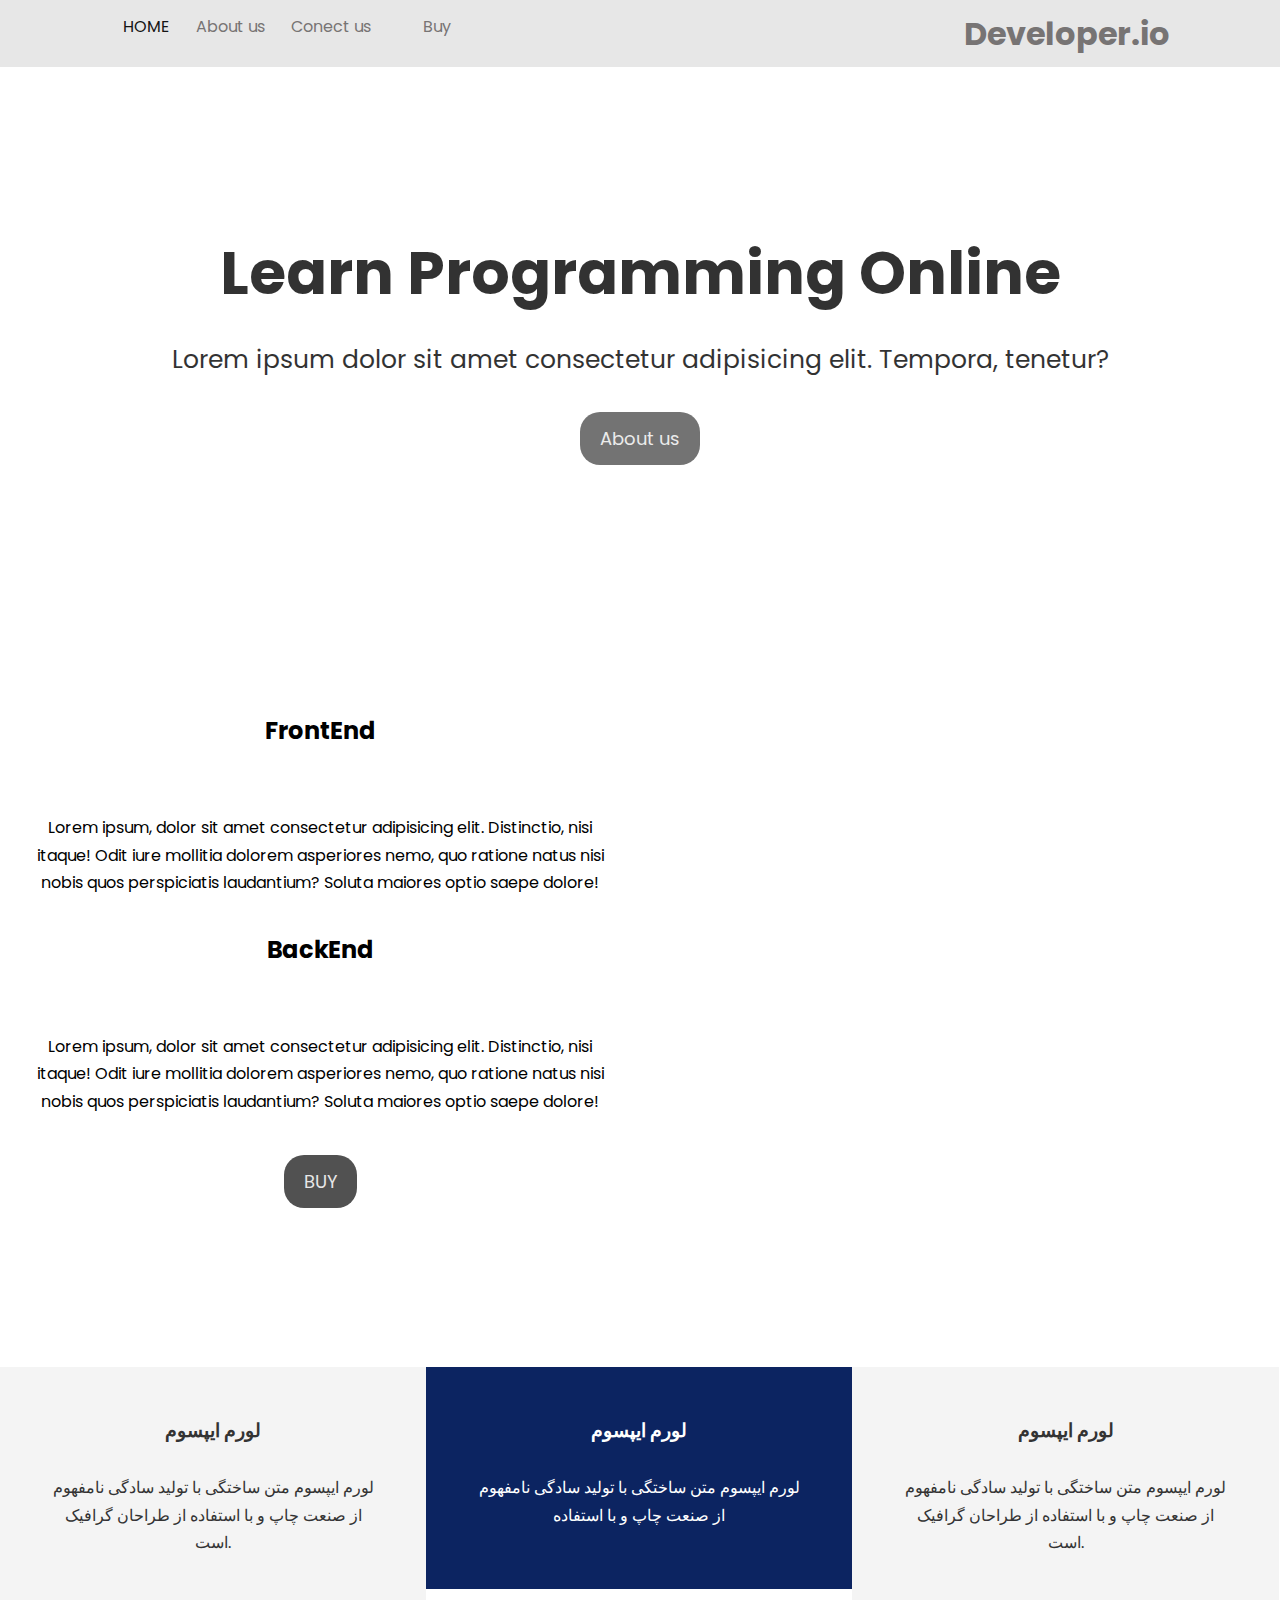
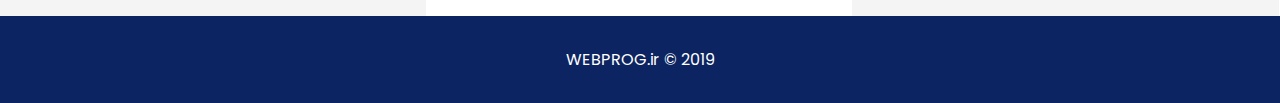
==== index.html @ 04dd783e "main" ====
<!DOCTYPE html>
<html lang="en" dir="ltr">
  <head>
    <meta charset="UTF-8" />
    <meta name="viewport" content="width=device-width, initial-scale=1.0" />
    <meta http-equiv="X-UA-Compatible" content="ie=edge" />
    <meta name="description" content="Welcome to the First Site" />
    <meta name="keywords" content="HTML ,CSS, PHP, developer" />
    <link
      rel="stylesheet"
      href="https://use.fontawesome.com/releases/v5.8.2/css/all.css"
      integrity="sha384-oS3vJWv+0UjzBfQzYUhtDYW+Pj2yciDJxpsK1OYPAYjqT085Qq/1cq5FLXAZQ7Ay"
      crossorigin="anonymous"
    />
    <link rel="preconnect" href="https://fonts.googleapis.com">
    <link rel="preconnect" href="https://fonts.gstatic.com" crossorigin>
    <link href="https://fonts.googleapis.com/css2?family=Poppins:ital,wght@0,100;0,300;1,400&display=swap" rel="stylesheet">
    <link rel="stylesheet" href="css/style.css" />
    
    <title> Learn Programming Online </title>
  </head>
  <body>
    <header>
      <nav id="navbar">
        <div class="container">
          <h1 class="logo"><a href="index.html"> Developer.io</a></h1>
          <ul>
            <li><a class="current" href="index.html"> HOME </a></li>
            <li><a href="about.html"> About us</a></li>
            <li><a href="contact.html">Conect us</li>
            <li><a href="buy.html">Buy</li>
          
          </ul>
        </div>
      </nav>

      <div id="showcase">
        <div class="container">
          <div class="showcase-content">
            <h1>Learn Programming Online</h1>
            <p class="lead">
              Lorem ipsum dolor sit amet consectetur adipisicing elit. Tempora, tenetur?
            </p>
            <a class="btn" href="about.html"> About us </a>
          </div>
        </div>
      </div>

    </header>


    <section id="home-info" class="bg-light1">
      <div class="info-img"></div>
      <div class="info-content">
        <h2> FrontEnd </h2>
        <p>
         Lorem ipsum, dolor sit amet consectetur adipisicing elit.
         Distinctio, nisi itaque! Odit iure mollitia dolorem asperiores nemo, 
         quo ratione natus nisi nobis quos perspiciatis laudantium? Soluta maiores optio saepe dolore!
        </p>

        <h2> BackEnd </h2>
        <p>
         Lorem ipsum, dolor sit amet consectetur adipisicing elit.
         Distinctio, nisi itaque! Odit iure mollitia dolorem asperiores nemo, 
         quo ratione natus nisi nobis quos perspiciatis laudantium? Soluta maiores optio saepe dolore!
        </p>
        <a href="buy.html" class="btn"> BUY  </a>
      </div>
    </section>

    <section id="features">
      <div class="box bg-light">
        <i class="fas fa-code fa-3x"></i>
        <h3>لورم ایپسوم</h3>
        <p>
          لورم ایپسوم متن ساختگی با تولید سادگی نامفهوم از صنعت چاپ و با استفاده
          از طراحان گرافیک است.
        </p>
      </div>
      <div class="box bg-primary">
        <i class="fas fa-laptop-code fa-3x"></i>
        <h3>لورم ایپسوم</h3>
        <p>
          لورم ایپسوم متن ساختگی با تولید سادگی نامفهوم از صنعت چاپ و با استفاده
        </p>
      </div>
      <div class="box bg-light">
        <i class="fas fa-database fa-3x"></i>
        <h3>لورم ایپسوم</h3>
        <p>
          لورم ایپسوم متن ساختگی با تولید سادگی نامفهوم از صنعت چاپ و با استفاده
          از طراحان گرافیک است.
        </p>
      </div>
    </section>

    <div class="clr"></div>

    <footer id="main-footer">
      <p>WEBPROG.ir &copy; 2019</p>
    </footer>
  </body>
</html>
---- css/style.css ----
@font-face {
  font-family: "Vazir";
  src: url("../fonts/Vazir.eot"); /* IE9 Compat Modes */
  src: url("../fonts/Vazir.eot?#iefix") format("embedded-opentype"),
    /* IE6-IE8 */ url("../fonts/Vazir.woff2") format("woff2"),
    /* Super Modern Browsers */ url("../fonts/Vazir.woff") format("woff"),
    /* Pretty Modern Browsers */ url("../fonts/Vazir.ttf") format("truetype"); /* Safari, Android, iOS */
}

/* Reset */
* {
  margin: 0;
  padding: 0;
  box-sizing: border-box;
}

/* Main Styling */
html,
body {
  font-family: 'Poppins', sans-serif;
  line-height: 1.7em;
}

a {
  color: #333;
  text-decoration: none;
}

h1,
h2,
h3 {
  padding-bottom: 20px;
}

p {
  margin: 10px 0;
}

/* Utility Classes */
.container {
  margin: auto;
  max-width: 1100px;
  overflow: auto;
  padding: 0 20px;
  text-align: left;
}

.text-primary {
  color: #7c7f83;
}

.lead {
  font-size: 25px;
}

.btn {
  display: inline-block;
  font-size: 18px;
  color: #e7e7e7;
  background: #515151;
  padding: 13px 20px;
  border: none;
  cursor: pointer;
  border-radius: 20px;
}

.btn:hover {
  background: #e7e7e7;
  color: #515151;
}

.btn-light1 {
  background: #d3d3d3;
  color: #333;
}

.bg-light {
  background: #333;
  color: #fff;
}

.bg-light {
  background: #f4f4f4;
  color: #333;
}

.bg-primary {
  background: #0c2461;
  color: #fff;
}

.clr {
  clear: both;
}

.l-heading {
  font-size: 40px;
  margin-top: 15px;
}

/* Padding */
.py-1 {
  padding: 10px 0;
}
.py-2 {
  padding: 20px 0;
}
.py-3 {
  padding: 30px 0;
}

/* Navbar */
#navbar {
  background: #e7e7e7;
  color: #777474;
  overflow: auto;
}

#navbar a {
  color: #777474;
}

#navbar .logo {
  float: right;
  padding-top: 20px;
}

#navbar ul {
  list-style: none;
  float: left;
}

#navbar ul li {
  float: left;
  display: flex;
}

#navbar ul li a {
  /* display: flex; */
  padding: 13px;
  text-align: center;
}

#navbar ul li a:hover,
#navbar ul li a.current {
  background: #e7e7e7;
  color: #151414;
}

/* Showcase */
#showcase {
  background: url("../img/programming-background.jpg") no-repeat center center/cover;
  height: 600px;
  opacity: 0.8;
}

#showcase .showcase-content {
  color: #fff;
  text-align: center;
  padding-top: 170px;
}

#showcase .showcase-content h1 {
  font-size: 60px;
  line-height: 1.2em;
  color: #000000;
}

#showcase .showcase-content p {
  padding-bottom: 20px;
  line-height: 1.7em;
  color: #000000;
}

/* Home Info */
#home-info {
  height: 700px;
}

#home-info .info-img {
  float: right;
  width: 50%;
  background: url("../img/front.jpg") no-repeat;
  background-size: cover;
  min-height: 60%;
  margin-top: 100px;
  border-radius: 20px;
 
}

#home-info .info-content {
  float: left;
  width: 50%;
  height: 100%;
  text-align: center;
  padding: 50px 30px;
  overflow: hidden;

}

#home-info .info-content p {
  padding-bottom: 30px;
  margin-top: 50px;

}

#home-info .info-content a:hover {
  background: #e7e7e7;
  color: #515151;
}

/* Features */
.box {
  float: left;
  width: 33.3%;
  padding: 50px;
  text-align: center;
}

.box i {
  margin-bottom: 10px;
}

/* About Info */
#about-info .info-right {
  float: right;
  width: 50%;
  min-height: 100%;
}

#about-info .info-left {
  float: left;
  width: 50%;
  min-height: 100%;
  text-align: right;
}

/* Testimonials */
#testimonials {
  height: 100%;
  background: url("../img/test-bg.jpg") no-repeat center center/cover;
  padding-top: 100px;
  text-align: right;
}

#testimonials h2 {
  color: #fff;
  text-align: center;
  padding-bottom: 40px;
}

#testimonials .testimonial {
  padding: 20px;
  margin-bottom: 40px;
  border-radius: 5px;
  opacity: 0.9;
}

#testimonials .testimonial img {
  width: 100px;
  float: left;
  margin-right: 20px;
  border-radius: 50%;
}

/* Contact Form */
#contact-form .form-group {
  margin-bottom: 20px;
}

#contact-form label {
  display: block;
  margin-bottom: 5px;
}

#contact-form input,
#contact-form textarea {
  width: 100%;
  padding: 10px;
  border: 1px #ddd solid;
}

#contact-form textarea {
  height: 200px;
}

#contact-form input:focus,
#contact-form textarea:focus {
  border-color: #0c2461;
}

/* Footer */
#main-footer {
  text-align: center;
  background: #0c2461;
  color: #fff;
  padding: 20px;
}
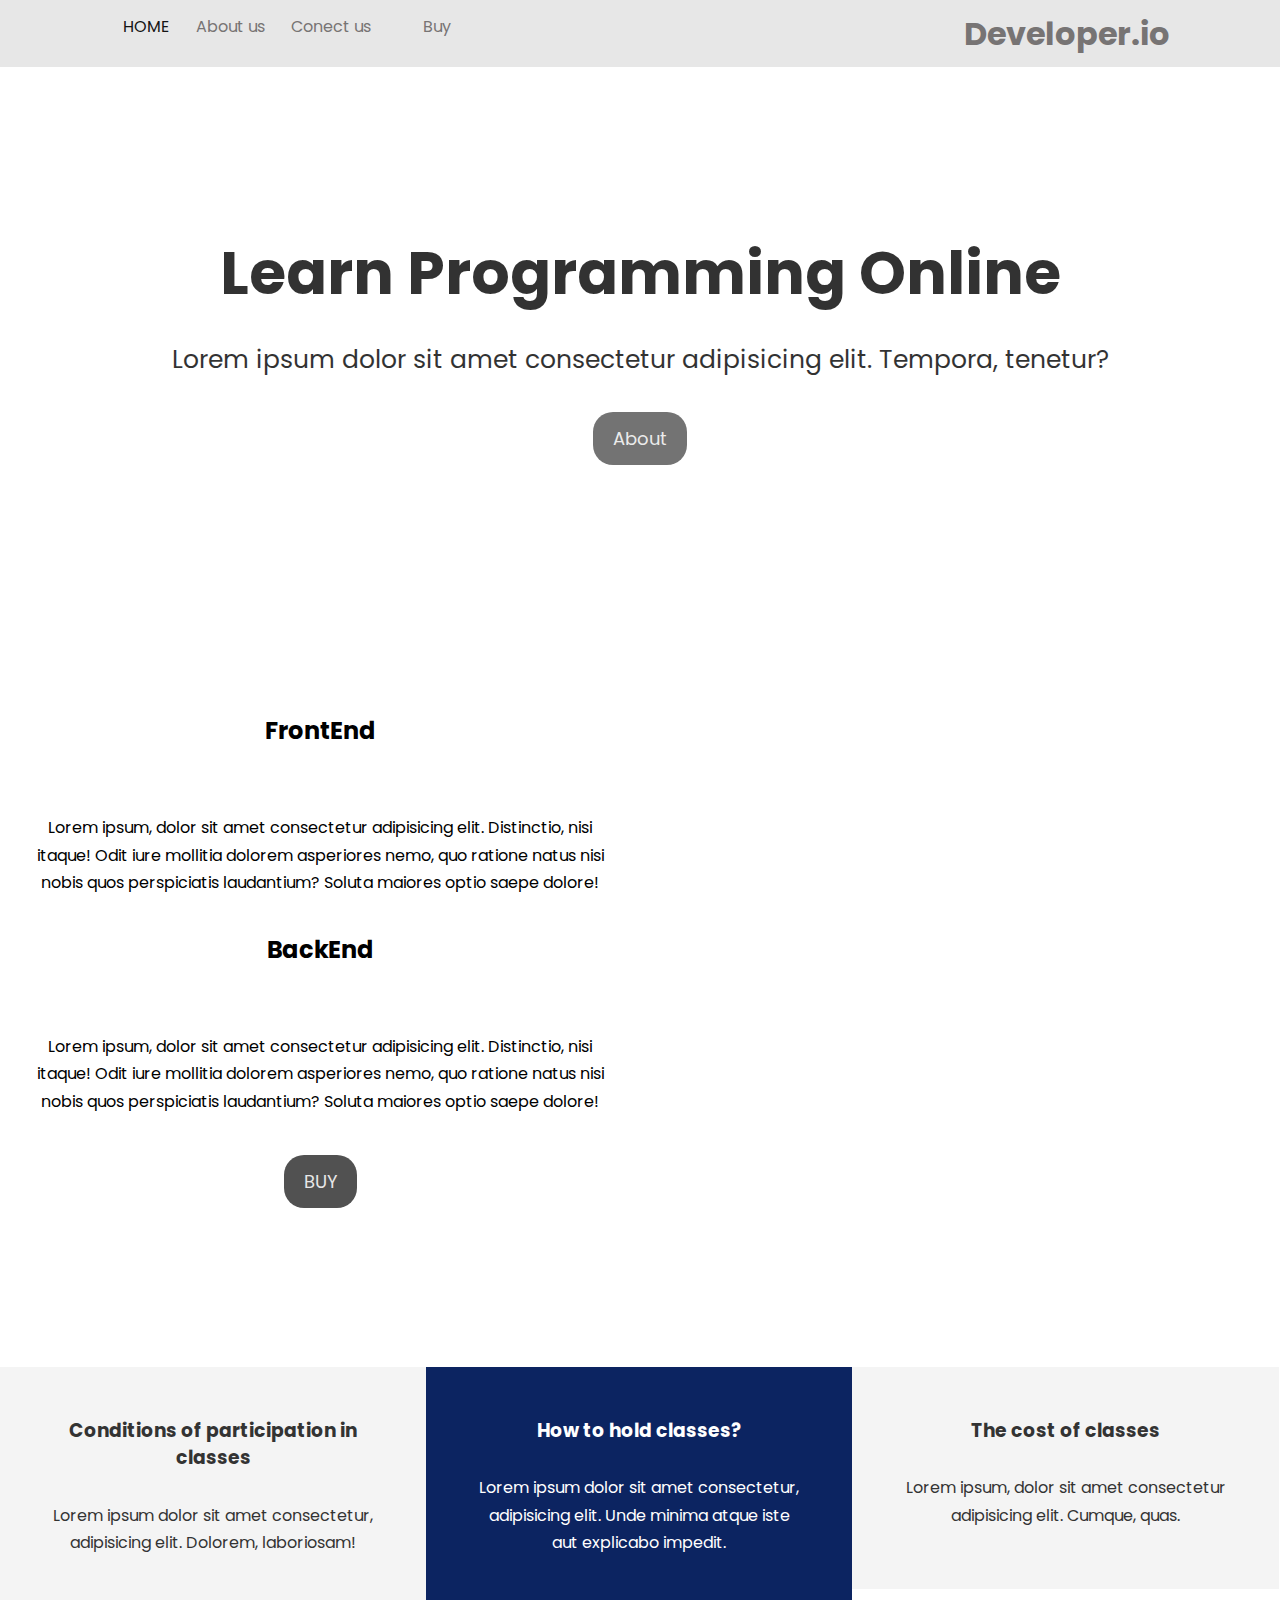
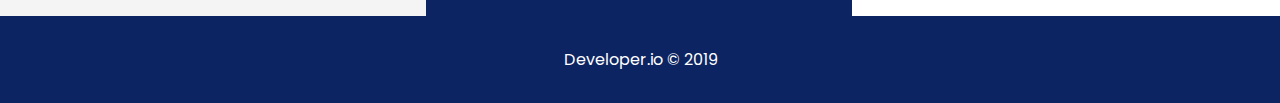
==== commit 1e6031d3: "main" ====
--- a/index.html
+++ b/index.html
@@ -41,7 +41,7 @@
             <p class="lead">
               Lorem ipsum dolor sit amet consectetur adipisicing elit. Tempora, tenetur?
             </p>
-            <a class="btn" href="about.html"> About us </a>
+            <a class="btn" href="about.html"> About </a>
           </div>
         </div>
       </div>
@@ -72,25 +72,24 @@
     <section id="features">
       <div class="box bg-light">
         <i class="fas fa-code fa-3x"></i>
-        <h3>لورم ایپسوم</h3>
+        <h3>Conditions of participation in classes</h3>
         <p>
-          لورم ایپسوم متن ساختگی با تولید سادگی نامفهوم از صنعت چاپ و با استفاده
-          از طراحان گرافیک است.
+          Lorem ipsum dolor sit amet consectetur, adipisicing elit. Dolorem, laboriosam!
         </p>
       </div>
       <div class="box bg-primary">
         <i class="fas fa-laptop-code fa-3x"></i>
-        <h3>لورم ایپسوم</h3>
+        <h3> How to hold classes?</h3>
         <p>
-          لورم ایپسوم متن ساختگی با تولید سادگی نامفهوم از صنعت چاپ و با استفاده
+          Lorem ipsum dolor sit amet consectetur, 
+          adipisicing elit. Unde minima atque iste aut explicabo impedit.
         </p>
       </div>
       <div class="box bg-light">
         <i class="fas fa-database fa-3x"></i>
-        <h3>لورم ایپسوم</h3>
+        <h3> The cost of classes</h3>
         <p>
-          لورم ایپسوم متن ساختگی با تولید سادگی نامفهوم از صنعت چاپ و با استفاده
-          از طراحان گرافیک است.
+        Lorem ipsum, dolor sit amet consectetur adipisicing elit. Cumque, quas.
         </p>
       </div>
     </section>
@@ -98,7 +97,7 @@
     <div class="clr"></div>
 
     <footer id="main-footer">
-      <p>WEBPROG.ir &copy; 2019</p>
+      <p>Developer.io &copy; 2019</p>
     </footer>
   </body>
 </html>
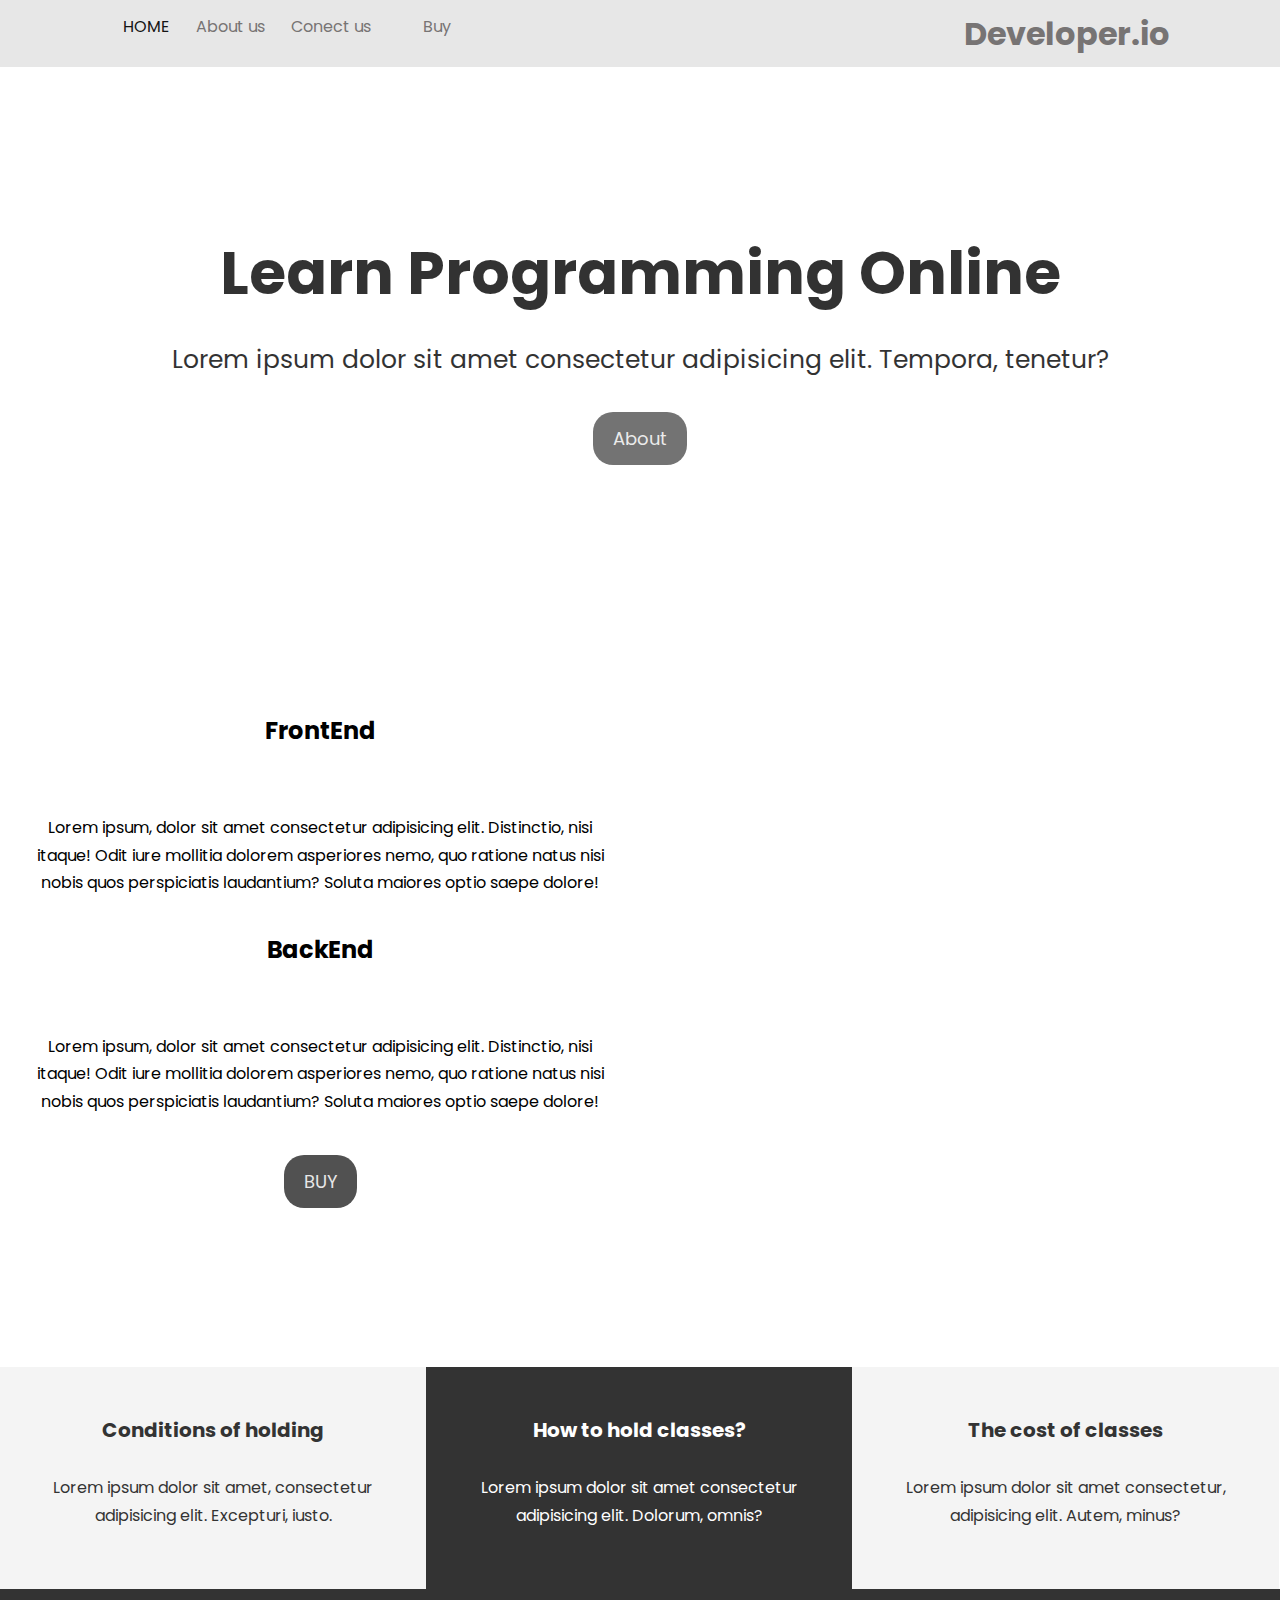
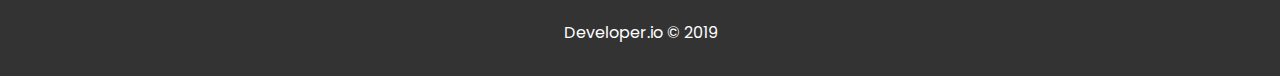
==== commit 5a53fcc6: "main" ====
--- a/index.html
+++ b/index.html
@@ -71,25 +71,24 @@
 
     <section id="features">
       <div class="box bg-light">
-        <i class="fas fa-code fa-3x"></i>
-        <h3>Conditions of participation in classes</h3>
+        <i class="fas fa-code fa-2x"></i>
+        <h3>Conditions of holding</h3>
         <p>
-          Lorem ipsum dolor sit amet consectetur, adipisicing elit. Dolorem, laboriosam!
+          Lorem ipsum dolor sit amet, consectetur adipisicing elit. Excepturi, iusto.
         </p>
       </div>
       <div class="box bg-primary">
-        <i class="fas fa-laptop-code fa-3x"></i>
+        <i class="fas fa-laptop-code fa-2x"></i>
         <h3> How to hold classes?</h3>
         <p>
-          Lorem ipsum dolor sit amet consectetur, 
-          adipisicing elit. Unde minima atque iste aut explicabo impedit.
+        Lorem ipsum dolor sit amet consectetur adipisicing elit. Dolorum, omnis?
         </p>
       </div>
       <div class="box bg-light">
-        <i class="fas fa-database fa-3x"></i>
+        <i class="fas fa-database fa-2x"></i>
         <h3> The cost of classes</h3>
         <p>
-        Lorem ipsum, dolor sit amet consectetur adipisicing elit. Cumque, quas.
+        Lorem ipsum dolor sit amet consectetur, adipisicing elit. Autem, minus?
         </p>
       </div>
     </section>
--- a/css/style.css
+++ b/css/style.css
@@ -77,16 +77,19 @@
 .bg-light {
   background: #333;
   color: #fff;
+  
 }
 
 .bg-light {
   background: #f4f4f4;
   color: #333;
+  
 }
 
 .bg-primary {
-  background: #0c2461;
-  color: #fff;
+  background: #333;
+  color: #fff;
+
 }
 
 .clr {
@@ -221,18 +224,28 @@
   margin-bottom: 10px;
 }
 
+.box h3{
+  font-size: 20px;
+}
+
+.box h3 p{
+  font-size: 15px;
+}
+
 /* About Info */
 #about-info .info-right {
-  float: right;
+  float: left;
   width: 50%;
   min-height: 100%;
 }
 
 #about-info .info-left {
-  float: left;
-  width: 50%;
+  float: right;
+  width: 40%;
   min-height: 100%;
-  text-align: right;
+  text-align: center;
+  margin-top: 50px;
+
 }
 
 /* Testimonials */
@@ -240,11 +253,12 @@
   height: 100%;
   background: url("../img/test-bg.jpg") no-repeat center center/cover;
   padding-top: 100px;
-  text-align: right;
+  text-align: left;
 }
 
 #testimonials h2 {
   color: #fff;
+  font-weight: bold;
   text-align: center;
   padding-bottom: 40px;
 }
@@ -292,7 +306,7 @@
 /* Footer */
 #main-footer {
   text-align: center;
-  background: #0c2461;
+  background: #333;
   color: #fff;
   padding: 20px;
 }
